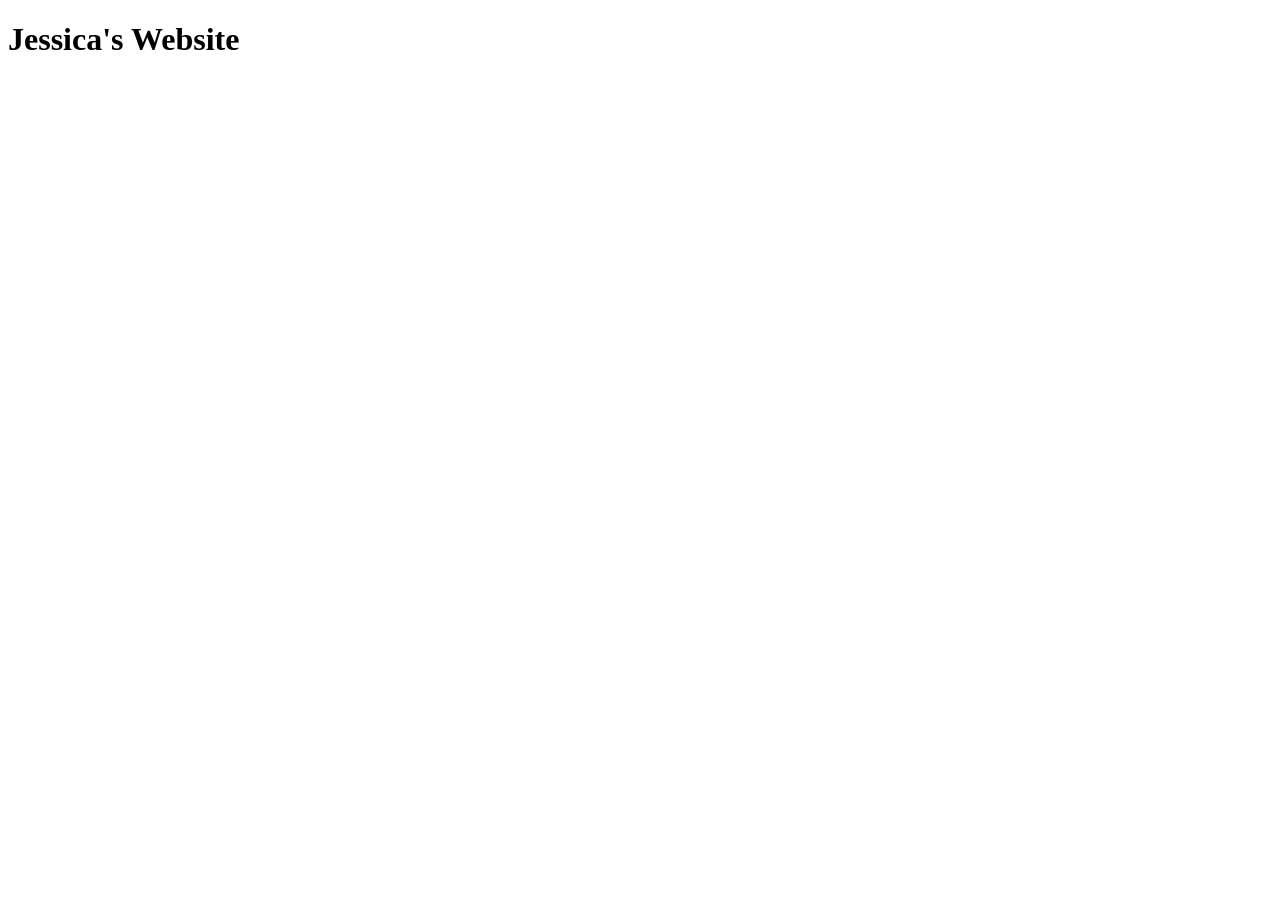
==== index.html @ 06c4285d "updated index" ====
<!DOCTYPE html>
<html lang="en">
<head>
    <meta charset="UTF-8">
    <meta name="viewport" content="width=device-width, initial-scale=1.0">
    <title>Jessica Snedecors Site</title>
</head>
<body>
    <h1>
        Jessica's Website
    </h1>
    
</body>
</html>
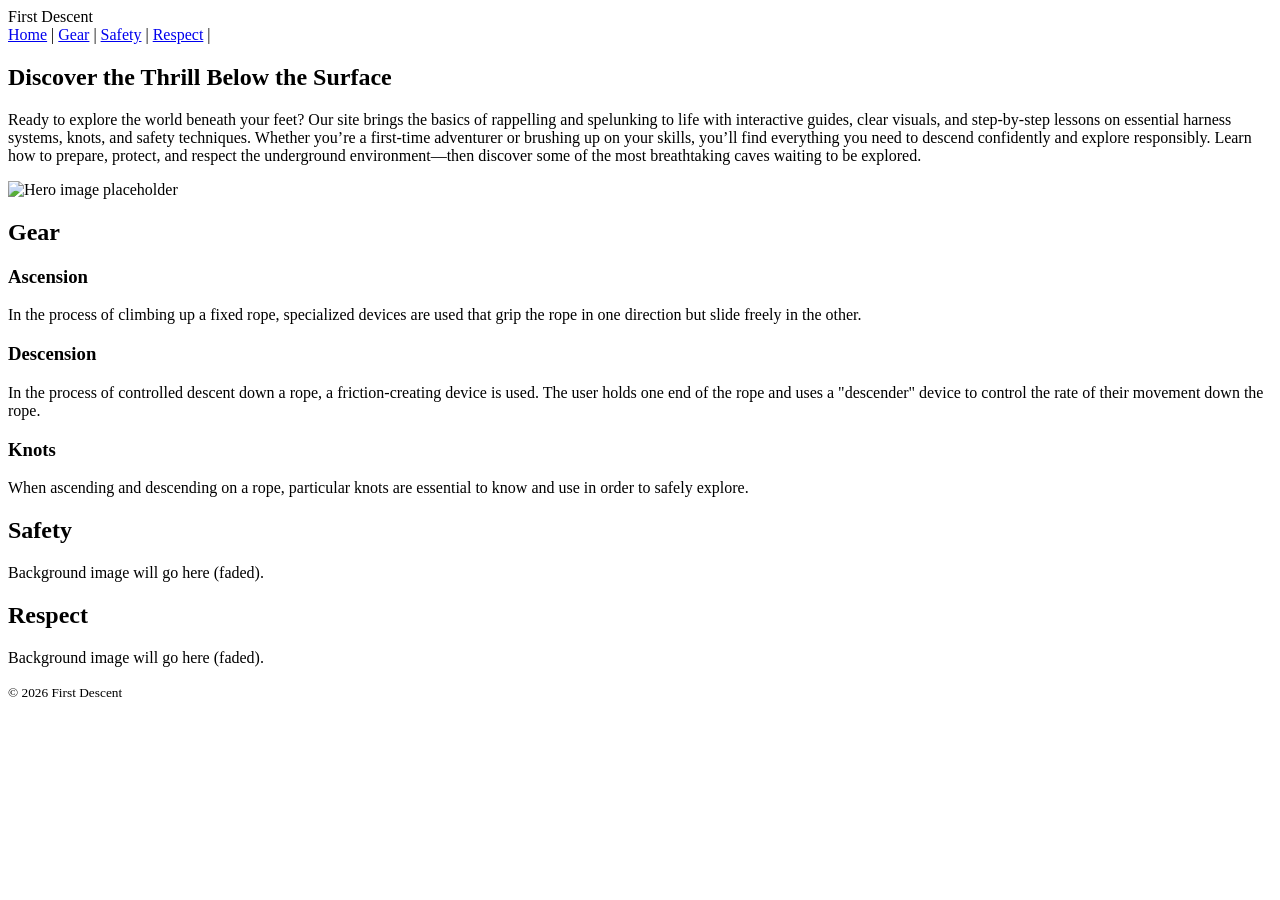
==== commit 486e6249: "Finished Homepage html" ====
--- a/index.html
+++ b/index.html
@@ -1,14 +1,60 @@
 <!DOCTYPE html>
 <html lang="en">
+
 <head>
     <meta charset="UTF-8">
     <meta name="viewport" content="width=device-width, initial-scale=1.0">
     <title>Jessica Snedecors Site</title>
 </head>
 <body>
-    <h1>
-        Jessica's Website
-    </h1>
-    
+    <header>
+        <div>First Descent</div>
+        <div>
+        <nav>
+            <a href="index.html">Home</a> |
+            <a href="#gear">Gear</a> |
+            <a href="#safety">Safety</a> |
+            <a href="#respect">Respect</a> |
+            </div>
+        </nav>
+
+        <section id="home">
+            <h1>Discover the Thrill Below the Surface</h1>
+            <p>Ready to explore the world beneath your feet? Our site brings the basics of rappelling and spelunking to life with interactive guides, clear visuals, and step-by-step lessons on essential harness systems, knots, and safety techniques. Whether you’re a first-time adventurer or brushing up on your skills, you’ll find everything you need to descend confidently and explore responsibly. Learn how to prepare, protect, and respect the underground environment—then discover some of the most breathtaking caves waiting to be explored.</p>
+            <img src="hero.jpg" alt="Hero image placeholder" />
+        </section>
+    </header>
+
+<main>
+        <section id="gear">
+            <h2>Gear</h2>
+            <h3>Ascension</h3>
+            <p>In the process of climbing up a fixed rope, specialized devices are used that grip the rope in one direction but slide freely in the other.</p>
+
+            <h3>Descension</h3>
+            <p>In the process of controlled descent down a rope, a friction-creating device is used. The user holds one end of the rope and uses a "descender" device to control the rate of their movement down the rope.</p>
+
+            <h3>Knots</h3>
+            <p>When ascending and descending on a rope, particular knots are essential to know and use in order to safely explore.</p>
+        </section>
+
+        <section id="safety">
+            <h2>Safety</h2>
+            <p>Background image will go here (faded).</p>
+        </section>
+
+        <section id="respect">
+            <h2>Respect</h2>
+            <p>Background image will go here (faded).</p>
+        </section>
+    </main>
+
+    <footer>
+        <small>© <span id="year"></span> First Descent</small>
+    </footer>
+
+    <script>
+    document.getElementById('year').textContent = new Date().getFullYear();
+    </script>
 </body>
-</html>+</html>
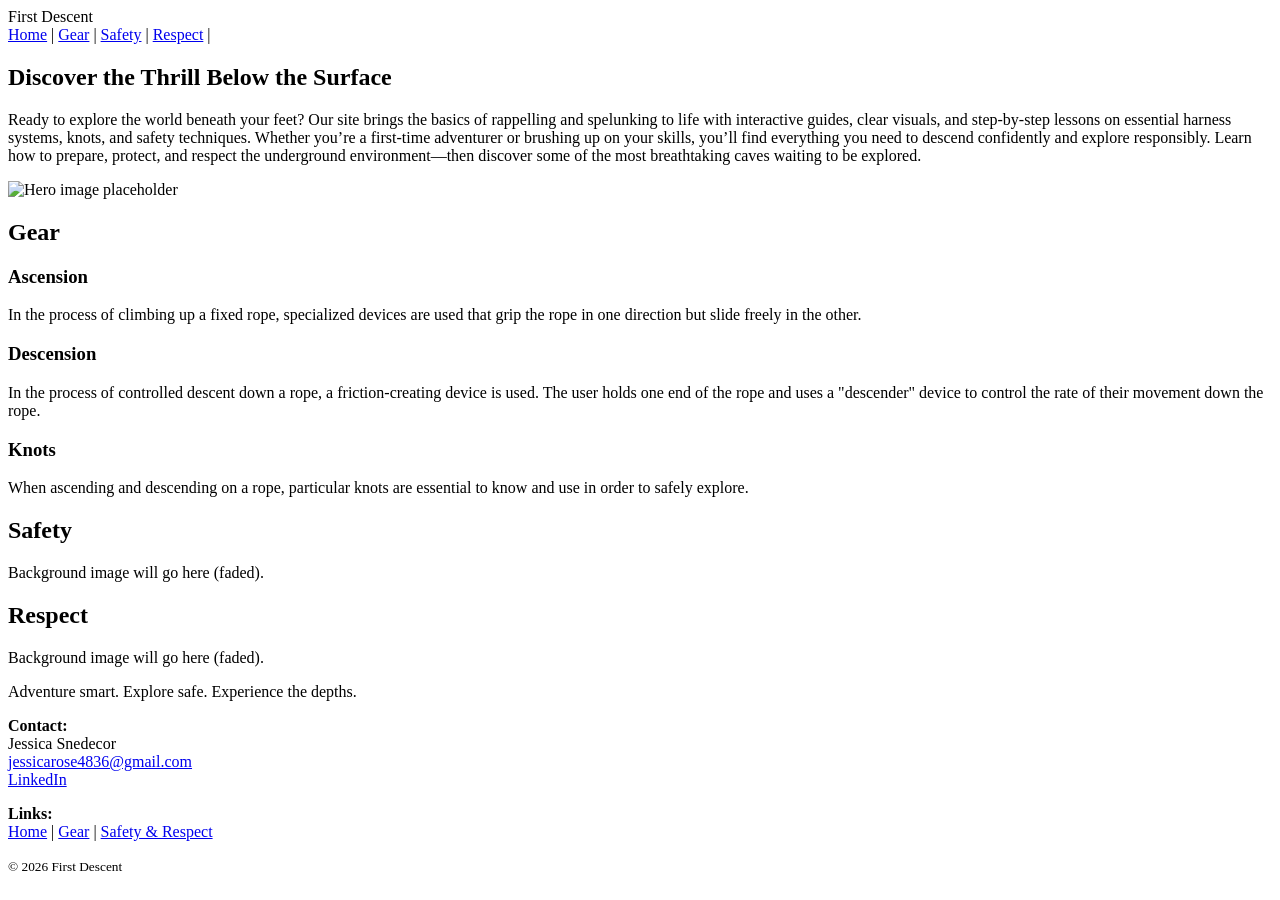
==== commit fdab2fa1: "updated footer" ====
--- a/index.html
+++ b/index.html
@@ -49,9 +49,23 @@
         </section>
     </main>
 
-    <footer>
+   <footer>
+        <p>Adventure smart. Explore safe. Experience the depths.</p>
+        <p>
+        <strong>Contact:</strong><br/>
+        Jessica Snedecor<br/>
+        <a href="mailto:jessicarose4836@gmail.com">jessicarose4836@gmail.com</a><br/>
+        <a href="https://www.linkedin.com" target="_blank">LinkedIn</a>
+        </p>
+        <p>
+        <strong>Links:</strong><br/>
+        <a href="#home">Home</a> |
+        <a href="#gear">Gear</a> |
+        <a href="#safety">Safety &amp; Respect</a>
+        </p>
         <small>© <span id="year"></span> First Descent</small>
     </footer>
+
 
     <script>
     document.getElementById('year').textContent = new Date().getFullYear();
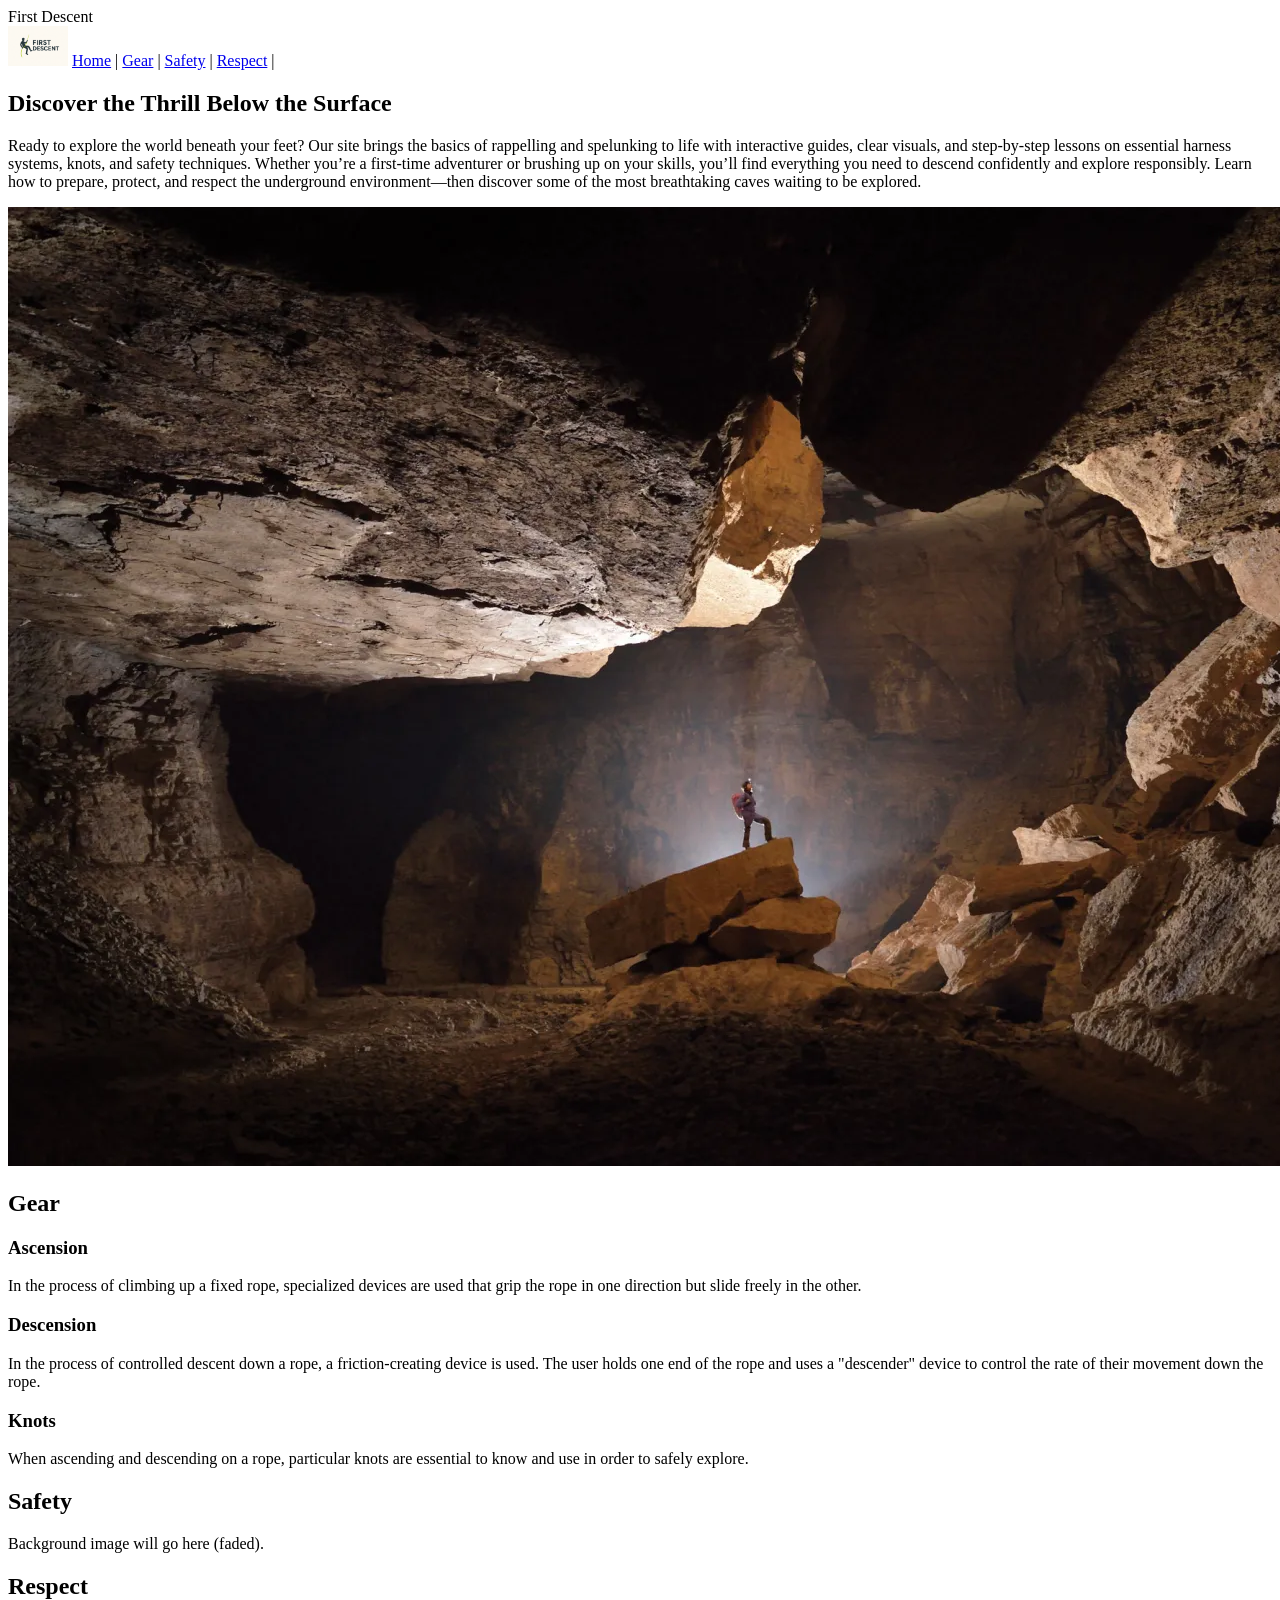
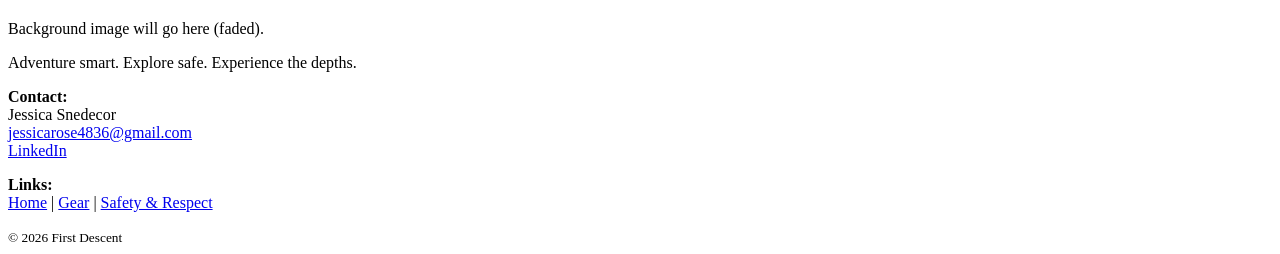
==== commit 0165898a: "Added hero img and logo img to nav." ====
--- a/index.html
+++ b/index.html
@@ -11,6 +11,9 @@
         <div>First Descent</div>
         <div>
         <nav>
+            <div>
+                <img src="images/logo-1.png" alt="Logo" style="height: 40px;"
+            </div>
             <a href="index.html">Home</a> |
             <a href="#gear">Gear</a> |
             <a href="#safety">Safety</a> |
@@ -21,7 +24,7 @@
         <section id="home">
             <h1>Discover the Thrill Below the Surface</h1>
             <p>Ready to explore the world beneath your feet? Our site brings the basics of rappelling and spelunking to life with interactive guides, clear visuals, and step-by-step lessons on essential harness systems, knots, and safety techniques. Whether you’re a first-time adventurer or brushing up on your skills, you’ll find everything you need to descend confidently and explore responsibly. Learn how to prepare, protect, and respect the underground environment—then discover some of the most breathtaking caves waiting to be explored.</p>
-            <img src="hero.jpg" alt="Hero image placeholder" />
+            <img src="images/first descent hero.webp" alt="Hero image placeholder" />
         </section>
     </header>
 
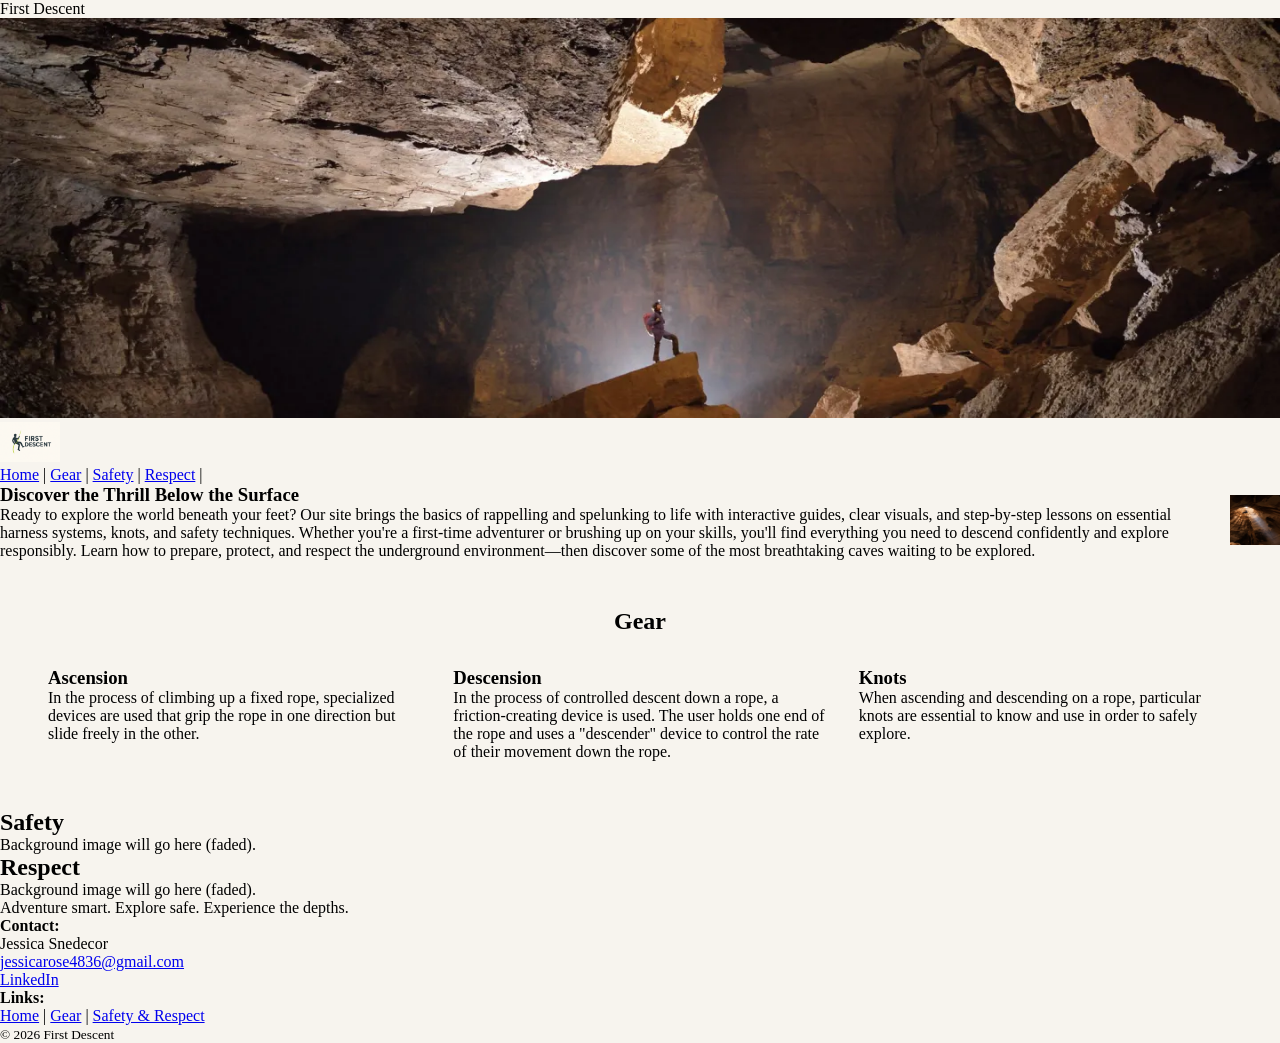
==== commit 66cf8815: "added some css, images, and updated some html" ====
--- a/index.html
+++ b/index.html
@@ -5,40 +5,53 @@
     <meta charset="UTF-8">
     <meta name="viewport" content="width=device-width, initial-scale=1.0">
     <title>Jessica Snedecors Site</title>
+    <link rel="stylesheet" href="styles.css">
 </head>
 <body>
     <header>
         <div>First Descent</div>
-        <div>
+        <section id="hero">
+                    <img src="images/first descent hero.webp" alt="Hero image placeholder" />
+        </section>
         <nav>
             <div>
                 <img src="images/logo-1.png" alt="Logo" style="height: 40px;"
             </div>
+            <div>
             <a href="index.html">Home</a> |
             <a href="#gear">Gear</a> |
             <a href="#safety">Safety</a> |
             <a href="#respect">Respect</a> |
             </div>
         </nav>
-
-        <section id="home">
-            <h1>Discover the Thrill Below the Surface</h1>
-            <p>Ready to explore the world beneath your feet? Our site brings the basics of rappelling and spelunking to life with interactive guides, clear visuals, and step-by-step lessons on essential harness systems, knots, and safety techniques. Whether you’re a first-time adventurer or brushing up on your skills, you’ll find everything you need to descend confidently and explore responsibly. Learn how to prepare, protect, and respect the underground environment—then discover some of the most breathtaking caves waiting to be explored.</p>
-            <img src="images/first descent hero.webp" alt="Hero image placeholder" />
-        </section>
+        <section>
+            <section id="intro">
+                <div class="text">
+                    <h1>Discover the Thrill Below the Surface</h1>
+                    <p>Ready to explore the world beneath your feet? Our site brings the basics of rappelling and spelunking to life with interactive guides, clear visuals, and step-by-step lessons on essential harness systems, knots, and safety techniques. Whether you're a first-time adventurer or brushing up on your skills, you'll find everything you need to descend confidently and explore responsibly. Learn how to prepare, protect, and respect the underground environment—then discover some of the most breathtaking caves waiting to be explored.</p>
+                </div>
+                <div class="image">
+                    <img src="images/welcome.webp" alt="intro img"/>
+                </div>
+        </section>  
+</section>
     </header>
 
 <main>
         <section id="gear">
             <h2>Gear</h2>
-            <h3>Ascension</h3>
-            <p>In the process of climbing up a fixed rope, specialized devices are used that grip the rope in one direction but slide freely in the other.</p>
-
-            <h3>Descension</h3>
-            <p>In the process of controlled descent down a rope, a friction-creating device is used. The user holds one end of the rope and uses a "descender" device to control the rate of their movement down the rope.</p>
-
-            <h3>Knots</h3>
-            <p>When ascending and descending on a rope, particular knots are essential to know and use in order to safely explore.</p>
+            <div>
+                <h3>Ascension</h3>
+                <p>In the process of climbing up a fixed rope, specialized devices are used that grip the rope in one direction but slide freely in the other.</p>
+            </div>
+            <div>
+                <h3>Descension</h3>
+                <p>In the process of controlled descent down a rope, a friction-creating device is used. The user holds one end of the rope and uses a "descender" device to control the rate of their movement down the rope.</p>
+            </div>
+            <div>
+                <h3>Knots</h3>
+                <p>When ascending and descending on a rope, particular knots are essential to know and use in order to safely explore.</p>
+            </div>
         </section>
 
         <section id="safety">
--- a/styles.css
+++ b/styles.css
@@ -0,0 +1,46 @@
+*{
+    margin: 0px;
+    padding: 0px;
+    box-sizing: border-box;
+    background-color: #F7F4EE;
+}
+
+#hero img {
+  width: 100% !important;
+  height: 400px !important;
+  object-fit: cover !important;
+}
+
+#intro img{
+    height: 50px;
+    width: 50px;
+    object-position: right; 
+}
+
+#intro{
+    display: flex;
+    align-items: center;
+    gap: 2rem;
+}
+
+#intro .text{
+    flex: 1;
+
+}
+
+#intro img{
+    flex: 1;
+}
+
+#gear{
+    display: grid;
+    grid-template-columns: repeat(3, 1fr);
+    gap: 2rem;
+    margin: 3rem;
+}
+
+#gear h2{
+    grid-column: 1/-1 ;
+    text-align:center;
+    margin-bottom: 1.5 rem;
+}
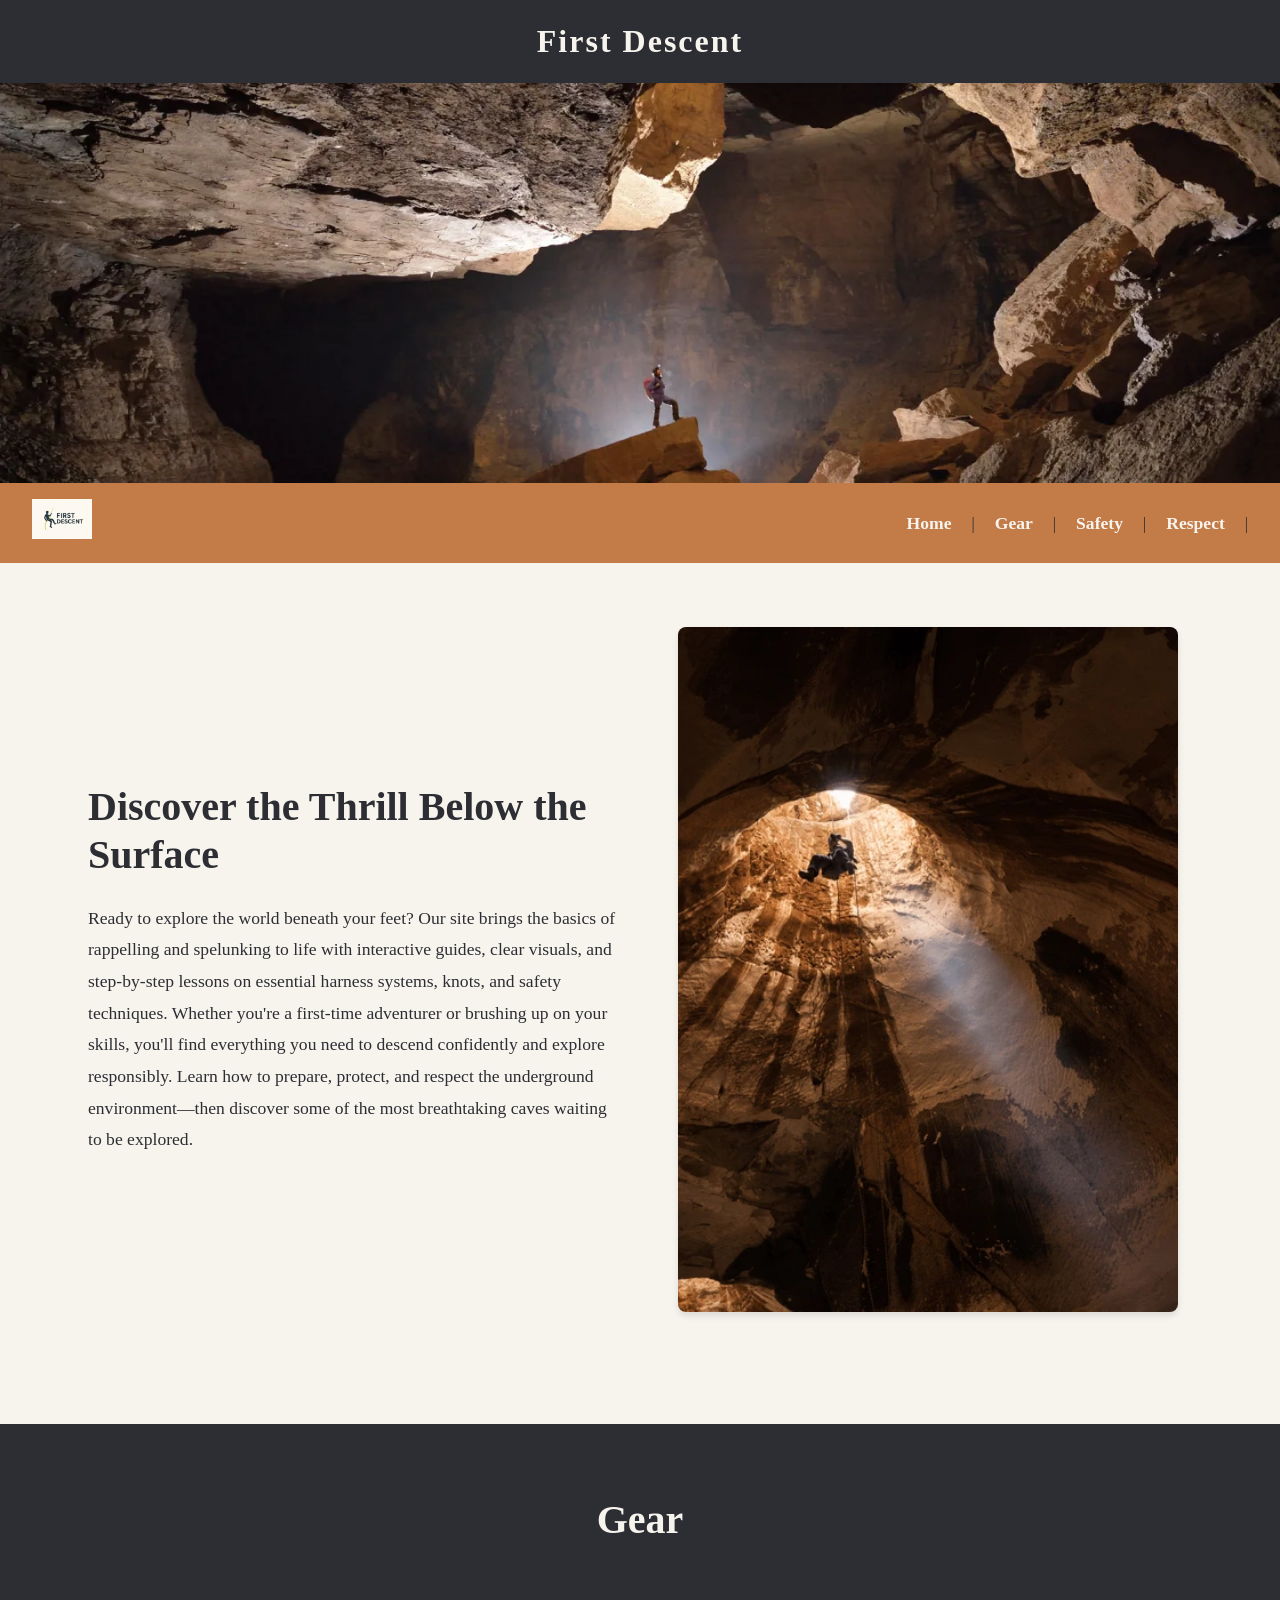
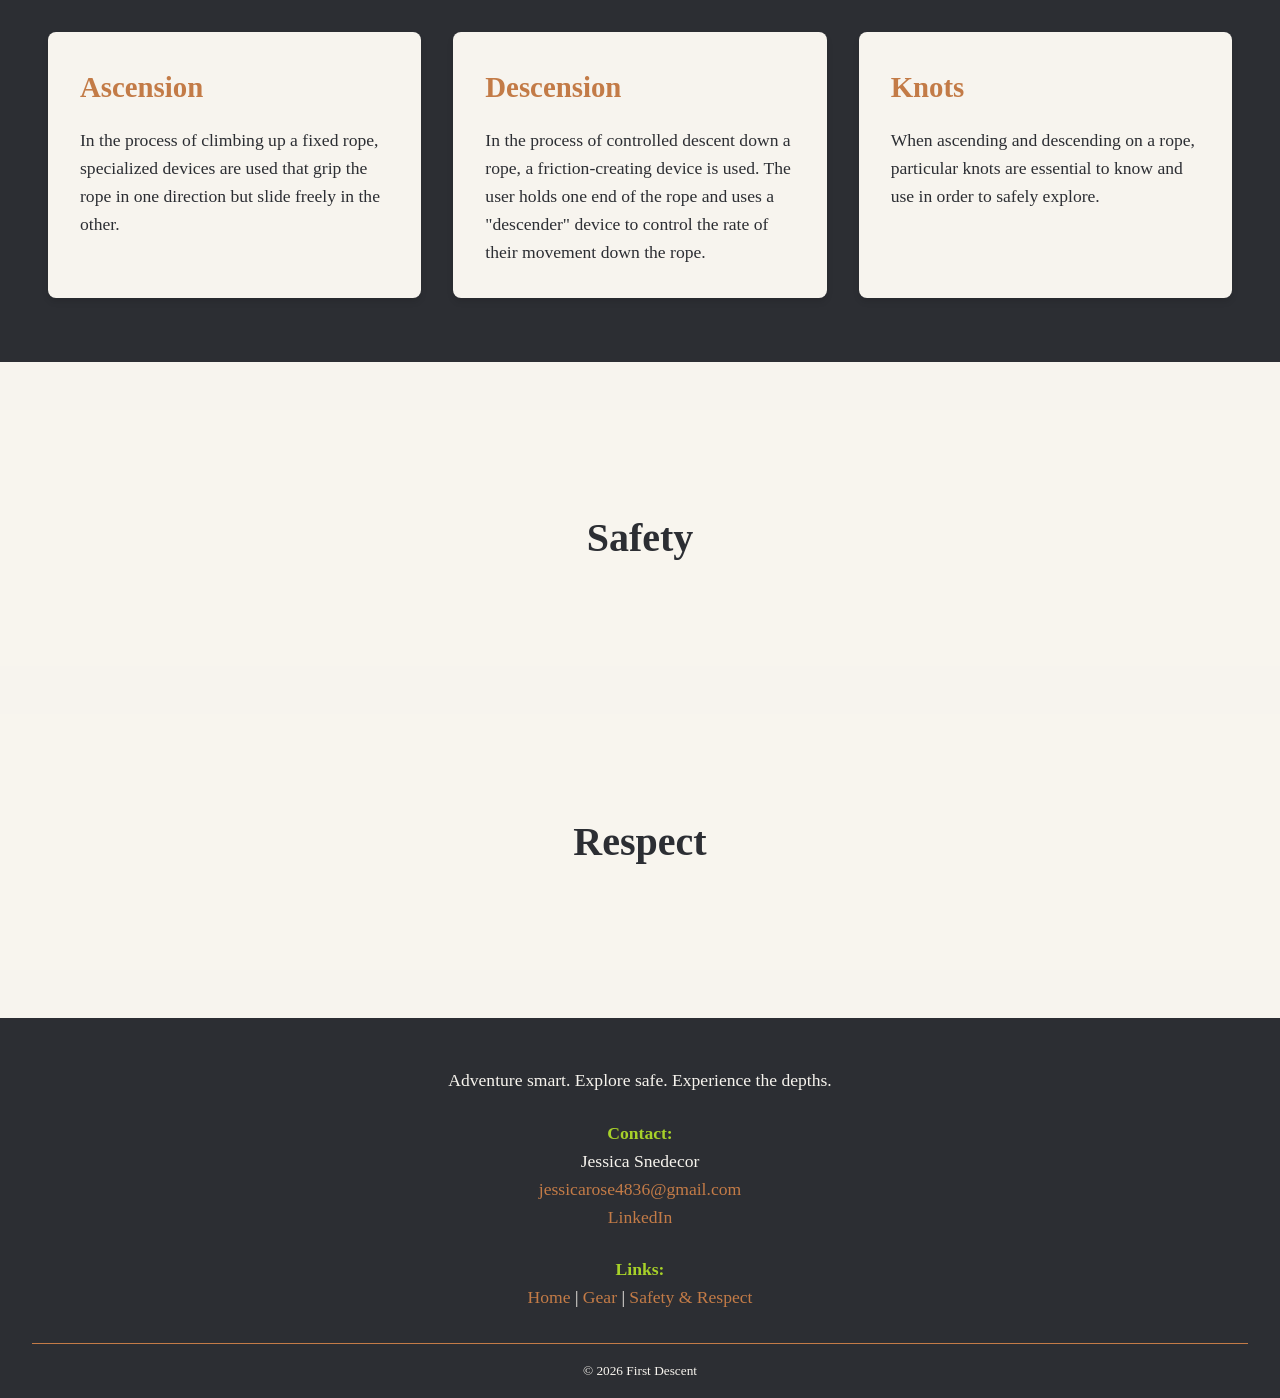
==== commit c049f282: "added css for homepage, rearranged some html, etc." ====
--- a/index.html
+++ b/index.html
@@ -15,11 +15,11 @@
         </section>
         <nav>
             <div>
-                <img src="images/logo-1.png" alt="Logo" style="height: 40px;"
+                <img src="images/logo-1.png" alt="Logo" style="height: 40px;">
             </div>
             <div>
             <a href="index.html">Home</a> |
-            <a href="#gear">Gear</a> |
+            <a href="gear.html">Gear</a> |
             <a href="#safety">Safety</a> |
             <a href="#respect">Respect</a> |
             </div>
@@ -56,12 +56,10 @@
 
         <section id="safety">
             <h2>Safety</h2>
-            <p>Background image will go here (faded).</p>
         </section>
 
         <section id="respect">
             <h2>Respect</h2>
-            <p>Background image will go here (faded).</p>
         </section>
     </main>
 
--- a/styles.css
+++ b/styles.css
@@ -1,46 +1,438 @@
-*{
-    margin: 0px;
-    padding: 0px;
+/* Import fonts */
+@import url('https://fonts.cdnfonts.com/css/apple-garamond');
+
+* {
+    margin: 0;
+    padding: 0;
     box-sizing: border-box;
+}
+
+body {
     background-color: #F7F4EE;
+    font-family: 'Apple Garamond', serif;
+    color: #2C2E33;
+    line-height: 1.6;
+}
+
+/* Header styling */
+header > div:first-child {
+    background-color: #2C2E33;
+    color: #F7F4EE;
+    text-align: center;
+    padding: 1rem;
+    font-size: 2rem;
+    font-weight: bold;
+    letter-spacing: 2px;
+}
+
+/* Hero section */
+#hero {
+    width: 100%;
+    margin: 0;
+    padding: 0;
 }
 
 #hero img {
-  width: 100% !important;
-  height: 400px !important;
-  object-fit: cover !important;
-}
-
-#intro img{
-    height: 50px;
-    width: 50px;
-    object-position: right; 
-}
-
-#intro{
-    display: flex;
+    width: 100%;
+    height: 400px;
+    object-fit: cover;
+    display: block;
+}
+
+/* Navigation */
+nav {
+    background-color: #C37B47;
+    display: flex;
+    justify-content: space-between;
     align-items: center;
-    gap: 2rem;
-}
-
-#intro .text{
+    padding: 1rem 2rem;
+    position: sticky;
+    top: 0;
+    z-index: 100;
+}
+
+nav div:first-child img {
+    height: 40px;
+}
+
+nav div:last-child {
+    background-color: transparent;
+}
+
+nav a {
+    color: #F7F4EE;
+    text-decoration: none;
+    margin: 0 1rem;
+    font-size: 1.1rem;
+    font-weight: 600;
+    transition: color 0.3s ease;
+    background-color: transparent;
+}
+
+nav a:hover {
+    color: #A7D129;
+}
+
+/* Intro section */
+#intro {
+    display: flex;
+    align-items: center;
+    gap: 3rem;
+    padding: 4rem 3rem;
+    max-width: 1200px;
+    margin: 0 auto;
+}
+
+#intro .text {
     flex: 1;
-
-}
-
-#intro img{
+}
+
+#intro .text h1 {
+    font-size: 2.5rem;
+    color: #2C2E33;
+    margin-bottom: 1.5rem;
+    line-height: 1.2;
+}
+
+#intro .text p {
+    font-size: 1.1rem;
+    line-height: 1.8;
+    color: #2C2E33;
+}
+
+#intro .image {
     flex: 1;
-}
-
-#gear{
+    display: flex;
+    justify-content: center;
+    align-items: center;
+}
+
+#intro .image img {
+    width: 100%;
+    height: auto;
+    max-width: 500px;
+    border-radius: 8px;
+    box-shadow: 0 4px 6px rgba(0, 0, 0, 0.1);
+}
+
+/* Gear section */
+#gear {
+    background-color: #2C2E33;
+    padding: 4rem 3rem;
+    margin: 3rem 0;
+}
+
+#gear h2 {
+    color: #F7F4EE;
+    text-align: center;
+    font-size: 2.5rem;
+    margin-bottom: 3rem;
+    grid-column: 1 / -1;
+}
+
+#gear > div {
+    background-color: #F7F4EE;
+    padding: 2rem;
+    border-radius: 8px;
+    box-shadow: 0 4px 6px rgba(0, 0, 0, 0.1);
+    transition: transform 0.3s ease, box-shadow 0.3s ease;
+}
+
+#gear > div:hover {
+    transform: translateY(-5px);
+    box-shadow: 0 6px 12px rgba(0, 0, 0, 0.15);
+}
+
+#gear h3 {
+    color: #C37B47;
+    font-size: 1.8rem;
+    margin-bottom: 1rem;
+}
+
+#gear p {
+    color: #2C2E33;
+    font-size: 1.1rem;
+    line-height: 1.6;
+}
+
+#gear {
     display: grid;
     grid-template-columns: repeat(3, 1fr);
     gap: 2rem;
-    margin: 3rem;
-}
-
-#gear h2{
-    grid-column: 1/-1 ;
-    text-align:center;
-    margin-bottom: 1.5 rem;
-}
+}
+
+/* Safety section */
+#safety {
+    background-image: url('images/safety.webp');
+    background-size: cover;
+    background-position: center;
+    background-attachment: fixed;
+    position: relative;
+    padding: 6rem 3rem;
+    margin: 3rem 0;
+}
+
+#safety::before {
+    content: '';
+    position: absolute;
+    top: 0;
+    left: 0;
+    right: 0;
+    bottom: 0;
+    background-color: rgba(247, 244, 238, 0.3);
+}
+
+#safety h2 {
+    position: relative;
+    color: #2C2E33;
+    text-align: center;
+    font-size: 2.5rem;
+    z-index: 1;
+}
+
+#safety p {
+    position: relative;
+    z-index: 1;
+    text-align: center;
+    font-size: 1.1rem;
+    color: #2C2E33;
+}
+
+/* Respect section */
+#respect {
+    background-image: url('images/respect.jpg');
+    background-size: cover;
+    background-position: center;
+    background-attachment: fixed;
+    position: relative;
+    padding: 6rem 3rem;
+    margin: 3rem 0;
+}
+
+#respect::before {
+    content: '';
+    position: absolute;
+    top: 0;
+    left: 0;
+    right: 0;
+    bottom: 0;
+    background-color: rgba(247, 244, 238, 0.3);
+}
+
+#respect h2 {
+    position: relative;
+    color: #2C2E33;
+    text-align: center;
+    font-size: 2.5rem;
+    z-index: 1;
+}
+
+#respect p {
+    position: relative;
+    z-index: 1;
+    text-align: center;
+    font-size: 1.1rem;
+    color: #2C2E33;
+}
+
+/*gear page*/
+
+/*
+colors:
+black #2C2E33 
+brown #C37B47 
+lime green #A7D129 
+forest green #7B991E 
+cream #F7F4EE 
+*/
+#gear_page{
+    text-align: left;
+    display: grid;
+    grid-template-rows: auto auto auto;
+    grid-row-gap: 50px;
+    margin-left: 10px;
+}
+#gear_page section {
+    margin: 0;
+    justify-items: center;
+    align-items:flex-start;
+}
+#gear_page #ascension, #gear_page #descension {
+    display: grid;
+    grid-template-columns: 1fr 1fr 1fr 1fr 2fr;
+    grid-template-rows: 100px 1fr;
+}
+#ascension {
+    height: 725px;
+}
+#ascension li, #ascension dt {
+    margin-left: 40px;
+}
+
+#ascension dt {
+    font-size: 1.1em;
+    margin-top: 5px;
+}
+
+#descension {
+    height: 400px;
+    margin-bottom: 30px;
+}
+#gear_page h2 {
+    font-size: 3em;
+    text-align: left;
+    grid-row: 1/2;
+    display: flex;
+    flex-wrap: wrap;
+    display: flex;
+    align-self: center;
+}
+#gear_page p {
+    grid-row: 1/2;
+    grid-column: 2/5;
+    text-align: left;
+    align-self: center;
+    font-size: 1.5em;
+}
+
+.image_and_list {
+    grid-row: 2/3;
+
+}
+.preference {
+    grid-column: 5/6;
+    grid-row: 1/3;
+    color: #F7F4EE;
+    margin-right: 15px;
+
+}
+.preference h3 {
+    padding-top: 30px;
+}
+.preference p {
+    font-size: 1.5em;
+    height: 270px;
+    padding-left: 10px;
+    padding-right: 10px;
+    
+}
+.preference p, .preference h3{
+    background-color: #2C2E33;
+    padding-left: 50px;
+    padding-right: 50px;
+}
+
+#gear_page img {
+    width: 150px;
+    display: flex;
+    text-align: center;
+    justify-self: center;
+    
+}
+#gear_page h4 {
+    text-align: center;
+    padding-top: 10px;
+    font-size: 1.2em;
+}
+#gear_page h3 {
+    text-align: center;
+    padding-bottom: 10px;
+    font-size: 2em;
+
+}
+#knots {
+
+    display: grid;
+    grid-template-columns: 1fr 1fr 1fr 1fr 2fr;
+    grid-template-rows: 100px 225px 1fr;
+}
+#double-fishermans {
+    grid-column: 1/2;
+    grid-row: 3/4;
+}
+#bowline {
+    grid-column: 2/3;
+    grid-row: 3/4;
+}
+#barrel {
+    grid-column: 3/4;
+    grid-row: 3/4;
+}
+.triangle-down {
+    width: 0;
+    height: 0;
+    border-left: 251px solid transparent;
+    border-right: 251px solid transparent;
+    border-top: 80px solid #2C2E33 ;
+}
+
+/* Footer */
+footer {
+    background-color: #2C2E33;
+    color: #F7F4EE;
+    padding: 3rem 2rem 1rem;
+    text-align: center;
+}
+
+footer p {
+    background-color: transparent;
+    color: #F7F4EE;
+    margin-bottom: 1.5rem;
+    font-size: 1.1rem;
+}
+
+footer strong {
+    background-color: transparent;
+    color: #A7D129;
+}
+
+footer a {
+    background-color: transparent;
+    color: #C37B47;
+    text-decoration: none;
+    transition: color 0.3s ease;
+}
+
+footer a:hover {
+    color: #A7D129;
+}
+
+footer small {
+    background-color: transparent;
+    color: #F7F4EE;
+    display: block;
+    margin-top: 2rem;
+    padding-top: 1rem;
+    border-top: 1px solid #C37B47;
+}
+
+footer #year {
+    background-color: transparent;
+}
+
+/* Responsive design */
+@media (max-width: 768px) {
+    #intro {
+        flex-direction: column;
+        padding: 2rem 1.5rem;
+    }
+    
+    #intro .text h1 {
+        font-size: 2rem;
+    }
+    
+    #gear {
+        grid-template-columns: 1fr;
+        padding: 2rem 1.5rem;
+    }
+    
+    nav {
+        flex-direction: column;
+        gap: 1rem;
+        padding: 1rem;
+    }
+    
+    #hero img {
+        height: 250px;
+    }
+}
